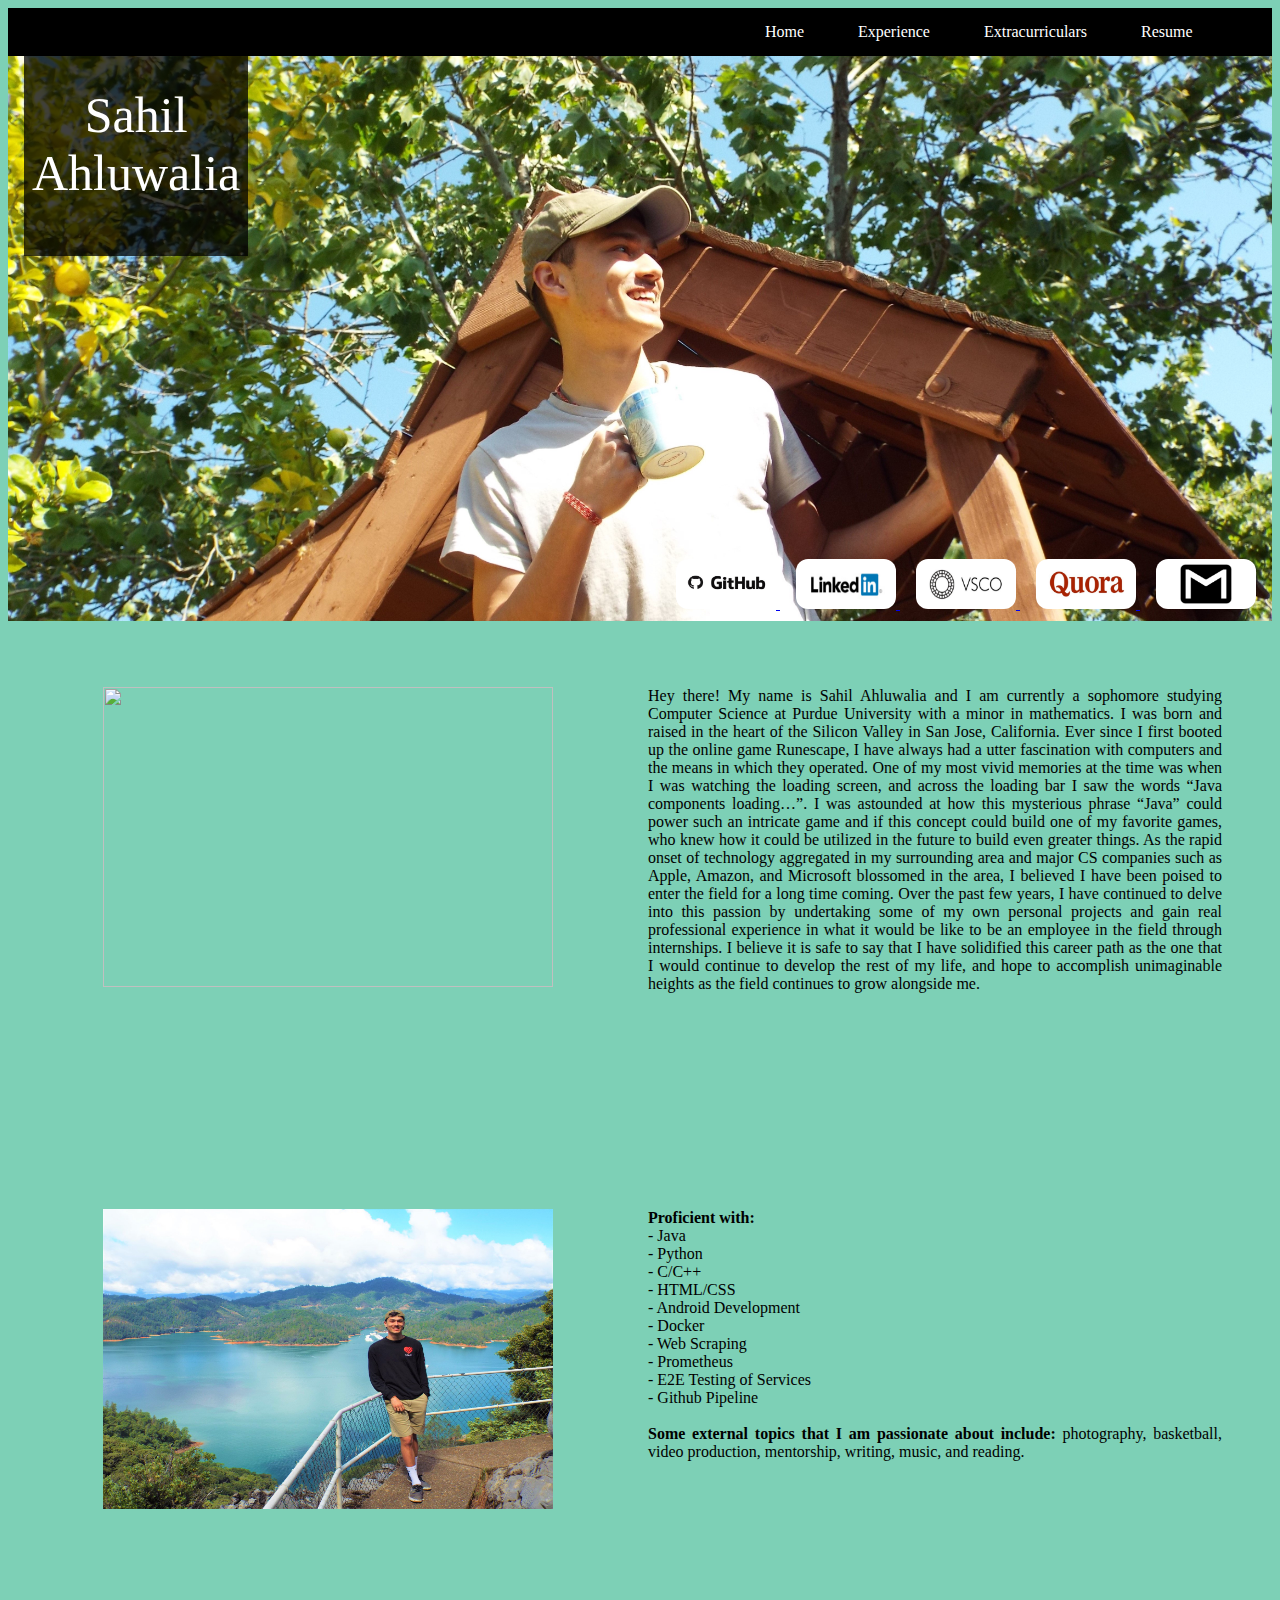
==== index.html @ 5175c30b "Add files via upload" ====
<!DOCTYPE html>

<html>
<head>
	<meta charset="utf-8">
	<title>Sahil Ahluwalia</title>
	<link rel="stylesheet" href="style.css">
</head>

<!-- Navigation -->
<section>
	<body>
		<ul class = "navBar">
			<li><a href="index.html">Home</a></li>
			<li><a href="experience.html">Experience</a></li>
			<li><a href="extracurriculars.html">Extracurriculars</a></li>
			<li><a href="externalFiles/resume.pdf" target="_blank">Resume</a>/<li>
		</ul>
	</body>

	<div class = "container">
		<img src="images/home.jpg" class = "center">
		<div class="qHeader">
			<h1><font face="Garamond"><p style="font-size:50px">Sahil Ahluwalia</p></font></h1>
		</div>
			<div class="bottomRight">
				<h2><font face="Trebuchet MS"><p style="font-size:45px"></font></h2>

				<a href="https://github.com/sahluwalia17" target="_blank">
		    		<img src="images/github.jpg" class = "rounded" alt="GitHub" style="width:100px;height:50px;align:center"/>
		        </a>
		        &nbsp;
		        &nbsp;
				<a href="https://www.linkedin.com/in/sahil-ahluwalia-886a7913a/" target="_blank">
					<img src="images/linkedinicon.jpg" class = "rounded" alt="LinkedIn" style="width:100px;height:50px;align:center"/>
				</a> 
				&nbsp;
		        &nbsp;
				<a href="https://vsco.co/sahil-ahluwalia/images/1" target="_blank">
					<img src="images/vscoicon.jpg" class = "rounded" alt="VSCO" style="width:100px;height:50px;align:center"/>
				</a> 
				&nbsp;
		        &nbsp;
				<a href="https://www.quora.com/profile/Sahil-Ahluwalia-3" target="_blank">
					<img src="images/quora.jpg" class = "rounded" alt="Quora" style="width:100px;height:50px;align:center"/>
				</a> 
				&nbsp;
		        &nbsp;
				<a href="mailto:sahilahluwalia3@gmail.com" target="_blank">
					<img src="images/gmail.png" class = "rounded" alt="mail" style="width:100px;height:50px;align:center"/>
				</a> 
			</div>
		</div>
	</div>
</section>

<section>
	<img src="images/grad.jpg" class = "homepage" style = "float:left">
	<p align = "justify" class = "aboutme">Hey there! My name is Sahil Ahluwalia and I am currently a sophomore studying Computer Science at Purdue University with a minor in mathematics. I was born and raised in the heart of the Silicon Valley in San Jose, California. Ever since I first booted up the online game Runescape, I have always had a utter fascination with computers and the means in which they operated. One of my most vivid memories at the time was when I was watching the loading screen, and across the loading bar I saw the words “Java components loading…”. I was astounded at how this mysterious phrase “Java” could power such an intricate game and if this concept could build one of my favorite games, who knew how it could be utilized in the future to build even greater things. As the rapid onset of technology aggregated in my surrounding area and major CS companies such as Apple, Amazon, and Microsoft blossomed in the area, I believed I have been poised to enter the field for a long time coming. Over the past few years, I have continued to delve into this passion by undertaking some of my own personal projects and gain real professional experience in what it would be like to be an employee in the field through internships. I believe it is safe to say that I have solidified this career path as the one that I would continue to develop the rest of my life, and hope to accomplish unimaginable heights as the field continues to grow alongside me.</p>
</section>

<section>
	<img src="images/shasta.jpg" class = "homepage" style = "float:left">
	<p align = "justify" class = "aboutme">
		<strong>Proficient with:</strong><br>
		- Java<br>
		- Python<br>
		- C/C++<br>
		- HTML/CSS<br>
		- Android Development<br>
		- Docker<br>
		- Web Scraping<br>
		- Prometheus<br>
		- E2E Testing of Services<br>
	 	- Github Pipeline<br><br>
	 	<strong>Some external topics that I am passionate about include:</strong> photography, basketball, video production, mentorship, writing, music, and reading.</p>
</section>

</html>
---- style.css ----
html{
	margin: 0;
	padding: 0
	height: 95%;
	padding-bottom: 500px;
}

body{
  background-color: #7dd0b6;
}

.navBar{
	background-color: black;
	font-family: Garamond;
	text-decoration-color: white;
	list-style: none;
	text-align: right;
	padding: 15px 0 15px 0;
	margin: 0px;
}

.navBar > li {
	display: inline-block;
	padding: 0 25px 0 25px;
}

.navBar > li > a {
	text-decoration: none;
	color: white;
}

h1 {
	position: absolute;
  	bottom: 0px;
  	left: 0px;
  	background: rgba(0, 0, 0, 0.75);
  	padding: 4px 8px;
  	color: white;
  	margin: 0;
  	font: 14px Sans-Serif;
}

.opp h1 {
  background: rgba(255, 255, 255, 0.75);
  color: black;
}


.rounded{
	border-radius: 12px;
}


.container {
    position: relative;
    text-align: center;
    color: white;
}

.centered {
    position: absolute;
    top: 50%;
    left: 50%;
    transform: translate(-50%, -50%);
}

.qHeader {
    position: absolute;
    top: 200px;
    left: 16px;
}

.bottomRight {
	position: absolute;
    bottom: 8px;
    right: 16px;
}

.homepage {
  padding-top: 50px;
  width: 450px;
  height: 300px;
  padding-left: 95px;
  padding-right: 95px;
}


.sidepic-1 {
	width: 550px;
	height: 300px;
	padding-left: 150px;
	padding-right: 95px;
}

.exp-1{
  padding-right: 150px;
  padding-bottom: 200px;
}

.exp-1-spec{
  padding-right: 150px;
  padding-bottom: 100px;
}

.sidepic-2 {
  width: 550px;
  height: 300px;
  padding-left: 95px;
  padding-right: 150px;
}

.exp-2{
  padding-left: 150px;
  padding-right: 650px;
  padding-bottom: 200px;
}

.center {
    display: block;
    margin-left: auto;
    margin-right: auto;
    width: 100%;
    height: 100%;
}

.bcenter{
	display: block;
    margin-left: auto;
    margin-right: auto;
}

.experience-align{
  text-align: center;
  padding-left: 50px;
}

.aboutme{
  padding-top: 50px;
  padding-right: 50px;
  padding-bottom: 150px;
}
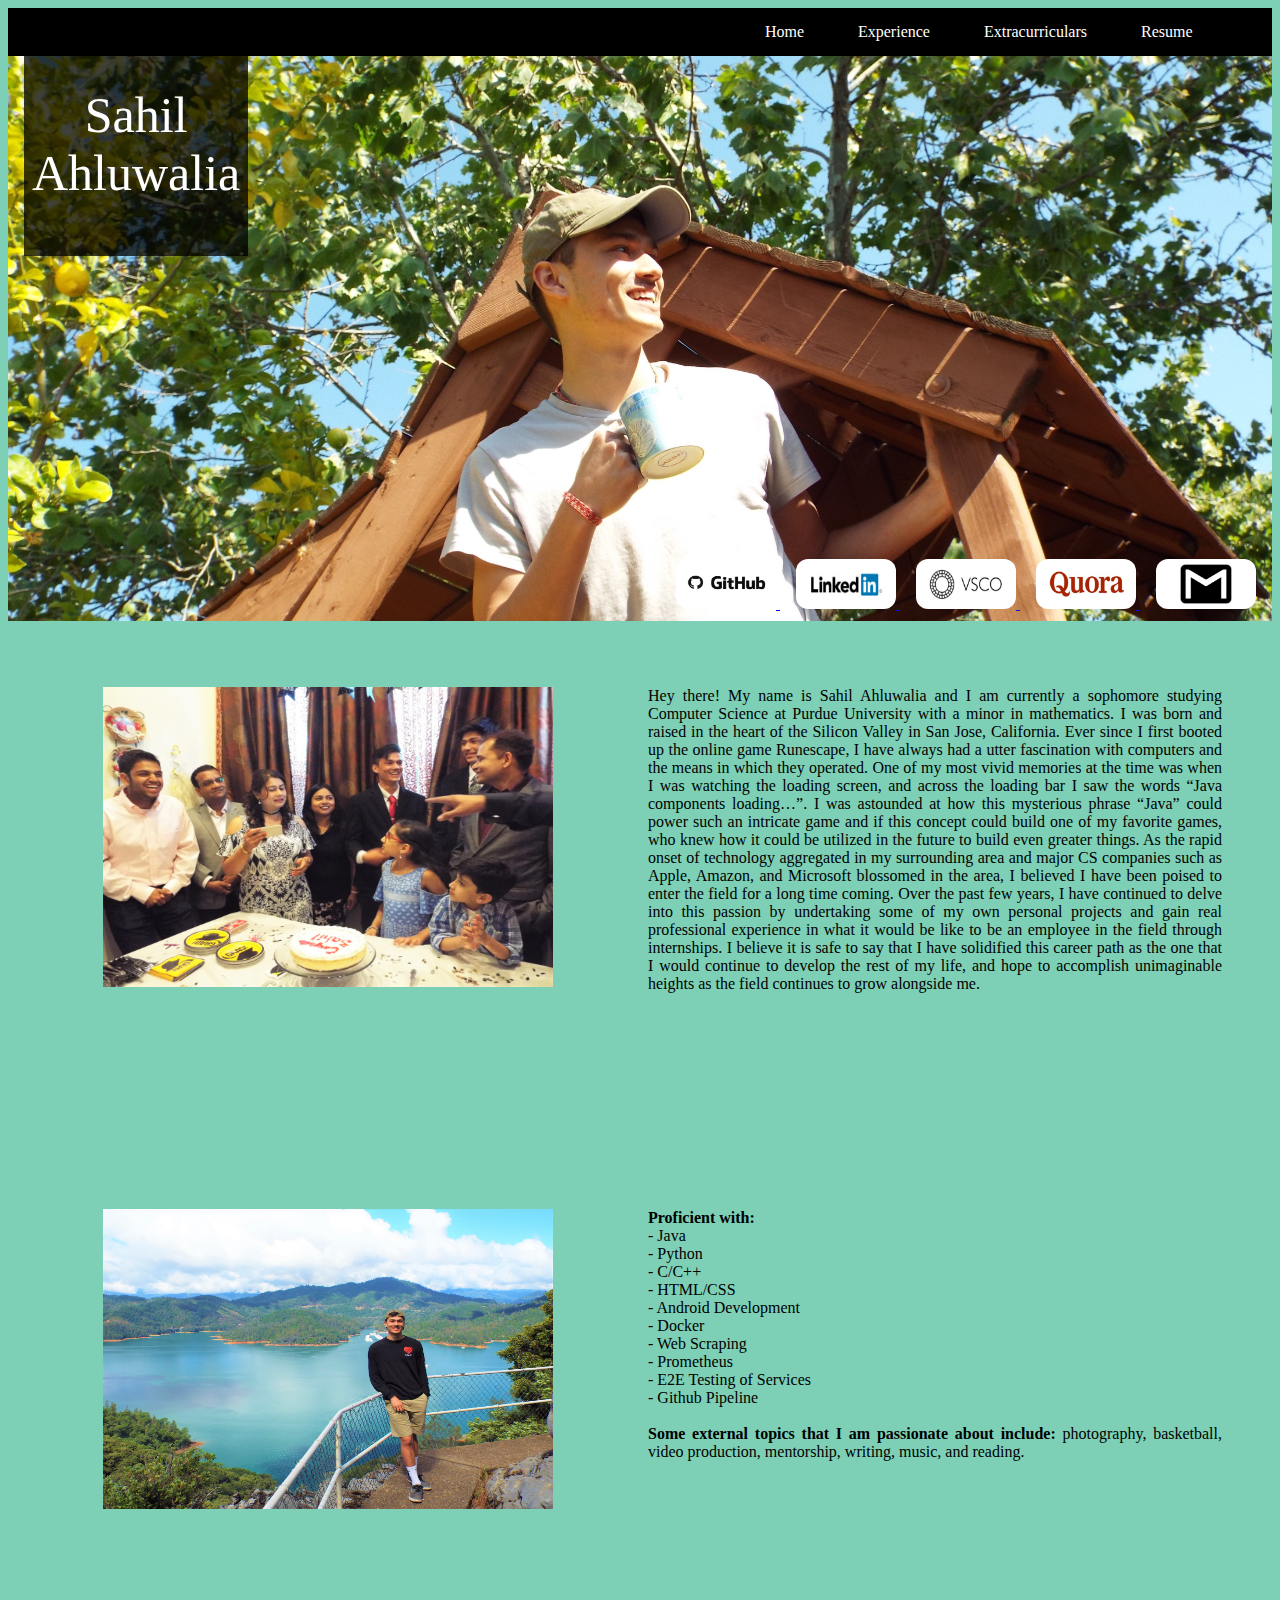
==== commit 58f123dc: "Update index.html" ====
--- a/index.html
+++ b/index.html
@@ -55,7 +55,7 @@
 </section>
 
 <section>
-	<img src="images/grad.jpg" class = "homepage" style = "float:left">
+	<img src="images/grad.JPG" class = "homepage" style = "float:left">
 	<p align = "justify" class = "aboutme">Hey there! My name is Sahil Ahluwalia and I am currently a sophomore studying Computer Science at Purdue University with a minor in mathematics. I was born and raised in the heart of the Silicon Valley in San Jose, California. Ever since I first booted up the online game Runescape, I have always had a utter fascination with computers and the means in which they operated. One of my most vivid memories at the time was when I was watching the loading screen, and across the loading bar I saw the words “Java components loading…”. I was astounded at how this mysterious phrase “Java” could power such an intricate game and if this concept could build one of my favorite games, who knew how it could be utilized in the future to build even greater things. As the rapid onset of technology aggregated in my surrounding area and major CS companies such as Apple, Amazon, and Microsoft blossomed in the area, I believed I have been poised to enter the field for a long time coming. Over the past few years, I have continued to delve into this passion by undertaking some of my own personal projects and gain real professional experience in what it would be like to be an employee in the field through internships. I believe it is safe to say that I have solidified this career path as the one that I would continue to develop the rest of my life, and hope to accomplish unimaginable heights as the field continues to grow alongside me.</p>
 </section>
 
@@ -76,4 +76,4 @@
 	 	<strong>Some external topics that I am passionate about include:</strong> photography, basketball, video production, mentorship, writing, music, and reading.</p>
 </section>
 
-</html>+</html>
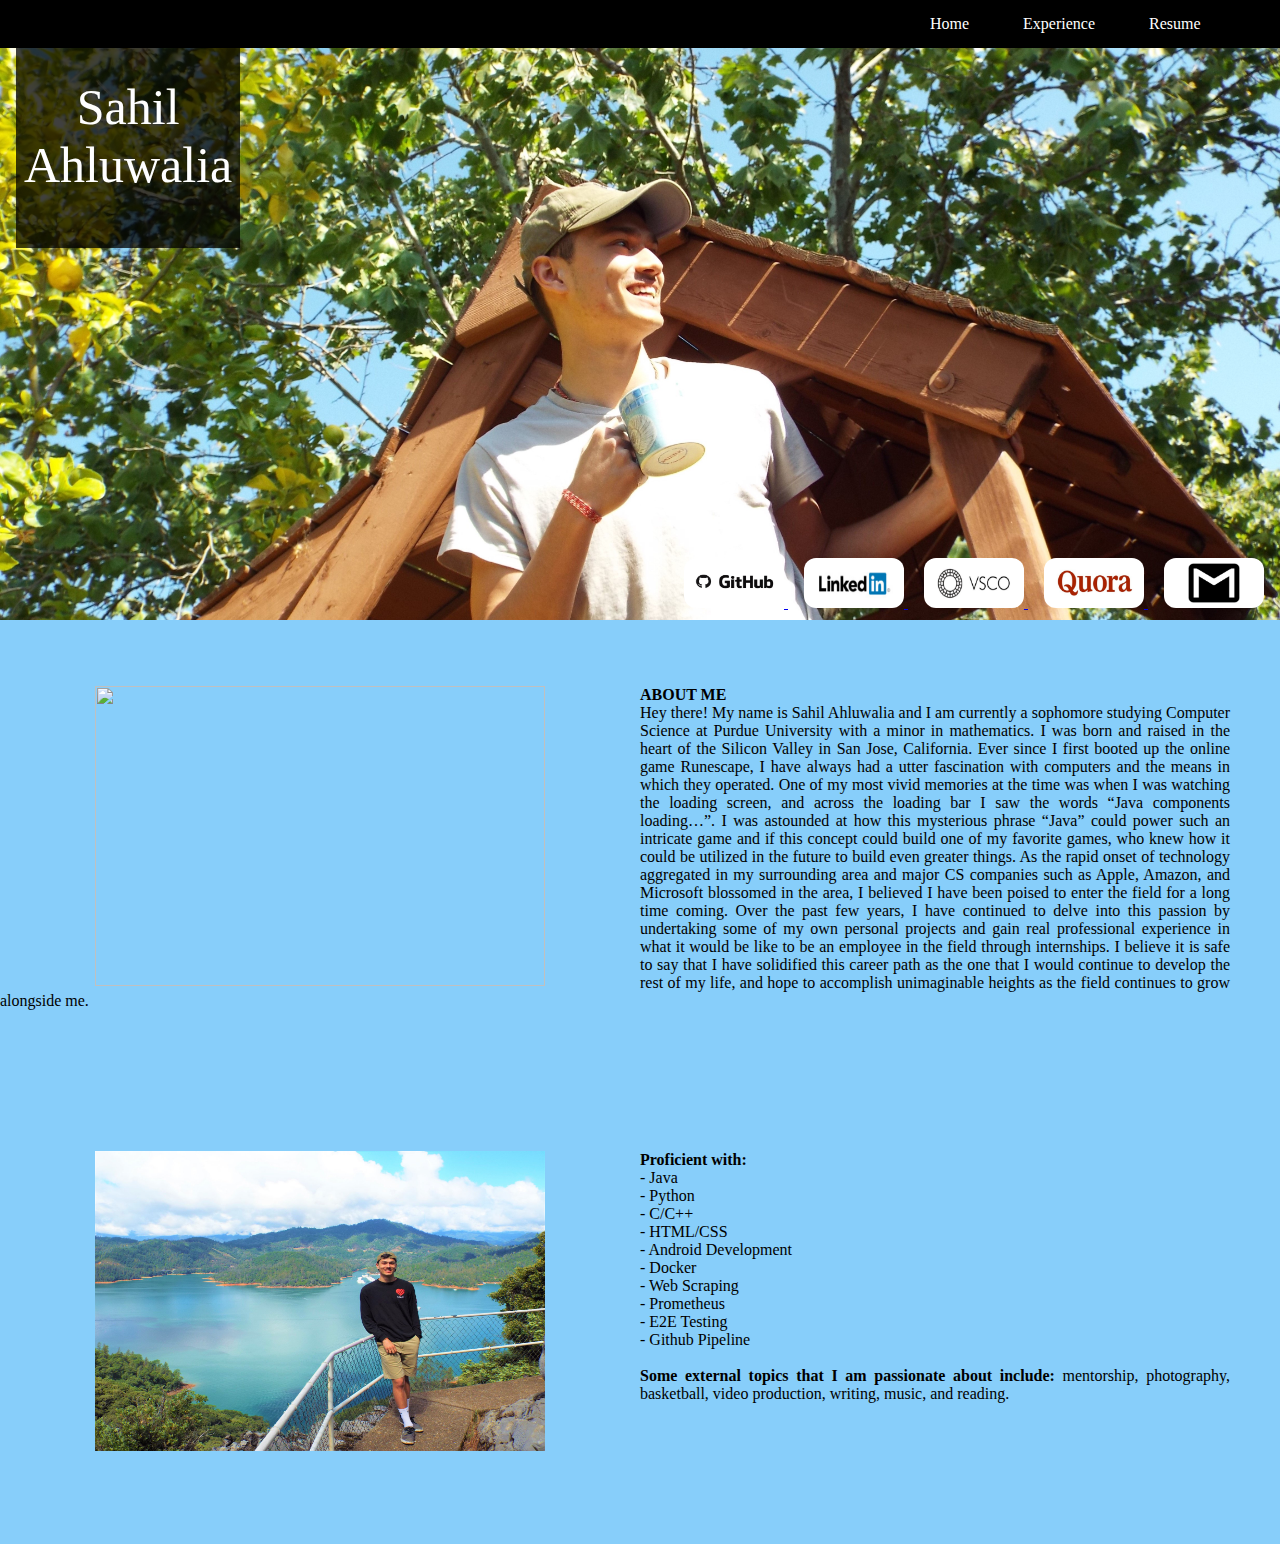
==== commit 3da8e73e: "Add files via upload" ====
--- a/index.html
+++ b/index.html
@@ -1,79 +1,76 @@
 <!DOCTYPE html>
 
 <html>
-<head>
-	<meta charset="utf-8">
-	<title>Sahil Ahluwalia</title>
-	<link rel="stylesheet" href="style.css">
-</head>
+	<head>
+		<title>Sahil Ahluwalia</title>
+		<link rel="stylesheet" href="style.css">
+	</head>
 
-<!-- Navigation -->
-<section>
-	<body>
-		<ul class = "navBar">
-			<li><a href="index.html">Home</a></li>
-			<li><a href="experience.html">Experience</a></li>
-			<li><a href="extracurriculars.html">Extracurriculars</a></li>
-			<li><a href="externalFiles/resume.pdf" target="_blank">Resume</a>/<li>
-		</ul>
-	</body>
+	<!-- Navigation -->
+	<section>
+		<body>
+			<ul class = "navBar">
+				<li><a href="index.html">Home</a></li>
+				<li><a href="experience.html">Experience</a></li>
+				<li><a href="externalFiles/resume.pdf" target="_blank">Resume</a>/<li>
+			</ul>
+		</body>
 
-	<div class = "container">
-		<img src="images/home.jpg" class = "center">
-		<div class="qHeader">
-			<h1><font face="Garamond"><p style="font-size:50px">Sahil Ahluwalia</p></font></h1>
-		</div>
-			<div class="bottomRight">
-				<h2><font face="Trebuchet MS"><p style="font-size:45px"></font></h2>
+		<div class = "container">
+			<img src="images/home.jpg" class = "center">
+			<div class="qHeader">
+				<h1><font face="Garamond"><p style="font-size:50px">Sahil Ahluwalia</p></font></h1>
+			</div>
+				<div class="bottomRight">
+					<h2><font face="Trebuchet MS"><p style="font-size:45px"></font></h2>
 
-				<a href="https://github.com/sahluwalia17" target="_blank">
-		    		<img src="images/github.jpg" class = "rounded" alt="GitHub" style="width:100px;height:50px;align:center"/>
-		        </a>
-		        &nbsp;
-		        &nbsp;
-				<a href="https://www.linkedin.com/in/sahil-ahluwalia-886a7913a/" target="_blank">
-					<img src="images/linkedinicon.jpg" class = "rounded" alt="LinkedIn" style="width:100px;height:50px;align:center"/>
-				</a> 
-				&nbsp;
-		        &nbsp;
-				<a href="https://vsco.co/sahil-ahluwalia/images/1" target="_blank">
-					<img src="images/vscoicon.jpg" class = "rounded" alt="VSCO" style="width:100px;height:50px;align:center"/>
-				</a> 
-				&nbsp;
-		        &nbsp;
-				<a href="https://www.quora.com/profile/Sahil-Ahluwalia-3" target="_blank">
-					<img src="images/quora.jpg" class = "rounded" alt="Quora" style="width:100px;height:50px;align:center"/>
-				</a> 
-				&nbsp;
-		        &nbsp;
-				<a href="mailto:sahilahluwalia3@gmail.com" target="_blank">
-					<img src="images/gmail.png" class = "rounded" alt="mail" style="width:100px;height:50px;align:center"/>
-				</a> 
+					<a href="https://github.com/sahluwalia17" target="_blank">
+			    		<img src="images/github.jpg" class = "rounded" alt="GitHub" style="width:100px;height:50px;align:center"/>
+			        </a>
+			        &nbsp;
+			        &nbsp;
+					<a href="https://www.linkedin.com/in/sahil-ahluwalia-886a7913a/" target="_blank">
+						<img src="images/linkedinicon.jpg" class = "rounded" alt="LinkedIn" style="width:100px;height:50px;align:center"/>
+					</a> 
+					&nbsp;
+			        &nbsp;
+					<a href="https://vsco.co/sahil-ahluwalia/images/1" target="_blank">
+						<img src="images/vscoicon.jpg" class = "rounded" alt="VSCO" style="width:100px;height:50px;align:center"/>
+					</a> 
+					&nbsp;
+			        &nbsp;
+					<a href="https://www.quora.com/profile/Sahil-Ahluwalia-3" target="_blank">
+						<img src="images/quora.jpg" class = "rounded" alt="Quora" style="width:100px;height:50px;align:center"/>
+					</a> 
+					&nbsp;
+			        &nbsp;
+					<a href="mailto:sahilahluwalia3@gmail.com" target="_blank">
+						<img src="images/gmail.png" class = "rounded" alt="mail" style="width:100px;height:50px;align:center"/>
+					</a> 
+				</div>
 			</div>
 		</div>
-	</div>
-</section>
+	</section>
 
-<section>
-	<img src="images/grad.JPG" class = "homepage" style = "float:left">
-	<p align = "justify" class = "aboutme">Hey there! My name is Sahil Ahluwalia and I am currently a sophomore studying Computer Science at Purdue University with a minor in mathematics. I was born and raised in the heart of the Silicon Valley in San Jose, California. Ever since I first booted up the online game Runescape, I have always had a utter fascination with computers and the means in which they operated. One of my most vivid memories at the time was when I was watching the loading screen, and across the loading bar I saw the words “Java components loading…”. I was astounded at how this mysterious phrase “Java” could power such an intricate game and if this concept could build one of my favorite games, who knew how it could be utilized in the future to build even greater things. As the rapid onset of technology aggregated in my surrounding area and major CS companies such as Apple, Amazon, and Microsoft blossomed in the area, I believed I have been poised to enter the field for a long time coming. Over the past few years, I have continued to delve into this passion by undertaking some of my own personal projects and gain real professional experience in what it would be like to be an employee in the field through internships. I believe it is safe to say that I have solidified this career path as the one that I would continue to develop the rest of my life, and hope to accomplish unimaginable heights as the field continues to grow alongside me.</p>
-</section>
+	<section>
+		<img src="images/grad.jpg" class = "homepage" style = "float:left">
+		<p align = "justify" class = "aboutme"><strong>ABOUT ME </strong><br>Hey there! My name is Sahil Ahluwalia and I am currently a sophomore studying Computer Science at Purdue University with a minor in mathematics. I was born and raised in the heart of the Silicon Valley in San Jose, California. Ever since I first booted up the online game Runescape, I have always had a utter fascination with computers and the means in which they operated. One of my most vivid memories at the time was when I was watching the loading screen, and across the loading bar I saw the words “Java components loading…”. I was astounded at how this mysterious phrase “Java” could power such an intricate game and if this concept could build one of my favorite games, who knew how it could be utilized in the future to build even greater things. As the rapid onset of technology aggregated in my surrounding area and major CS companies such as Apple, Amazon, and Microsoft blossomed in the area, I believed I have been poised to enter the field for a long time coming. Over the past few years, I have continued to delve into this passion by undertaking some of my own personal projects and gain real professional experience in what it would be like to be an employee in the field through internships. I believe it is safe to say that I have solidified this career path as the one that I would continue to develop the rest of my life, and hope to accomplish unimaginable heights as the field continues to grow alongside me.</p>
+	</section>
 
-<section>
-	<img src="images/shasta.jpg" class = "homepage" style = "float:left">
-	<p align = "justify" class = "aboutme">
-		<strong>Proficient with:</strong><br>
-		- Java<br>
-		- Python<br>
-		- C/C++<br>
-		- HTML/CSS<br>
-		- Android Development<br>
-		- Docker<br>
-		- Web Scraping<br>
-		- Prometheus<br>
-		- E2E Testing of Services<br>
-	 	- Github Pipeline<br><br>
-	 	<strong>Some external topics that I am passionate about include:</strong> photography, basketball, video production, mentorship, writing, music, and reading.</p>
-</section>
-
-</html>
+	<section>
+		<img src="images/shasta.jpg" class = "homepage" style = "float:left">
+		<p align = "justify" class = "aboutme">
+			<strong>Proficient with:</strong><br>
+			- Java<br>
+			- Python<br>
+			- C/C++<br>
+			- HTML/CSS<br>
+			- Android Development<br>
+			- Docker<br>
+			- Web Scraping<br>
+			- Prometheus<br>
+			- E2E Testing<br>
+		 	- Github Pipeline<br><br>
+		 	<strong>Some external topics that I am passionate about include:</strong> mentorship, photography, basketball, video production, writing, music, and reading.</p>
+	</section>
+</html>--- a/style.css
+++ b/style.css
@@ -2,11 +2,18 @@
 	margin: 0;
 	padding: 0
 	height: 95%;
-	padding-bottom: 500px;
+	padding-bottom: 50px;
 }
 
 body{
-  background-color: #7dd0b6;
+  background-color: #87CEFA;
+  padding: 0;
+  margin: 0;
+}
+
+footer {
+  margin-bottom: 200px;
+  overflow: hidden;
 }
 
 .navBar{
@@ -137,5 +144,5 @@
 .aboutme{
   padding-top: 50px;
   padding-right: 50px;
-  padding-bottom: 150px;
-}+  padding-bottom: 75px;
+}
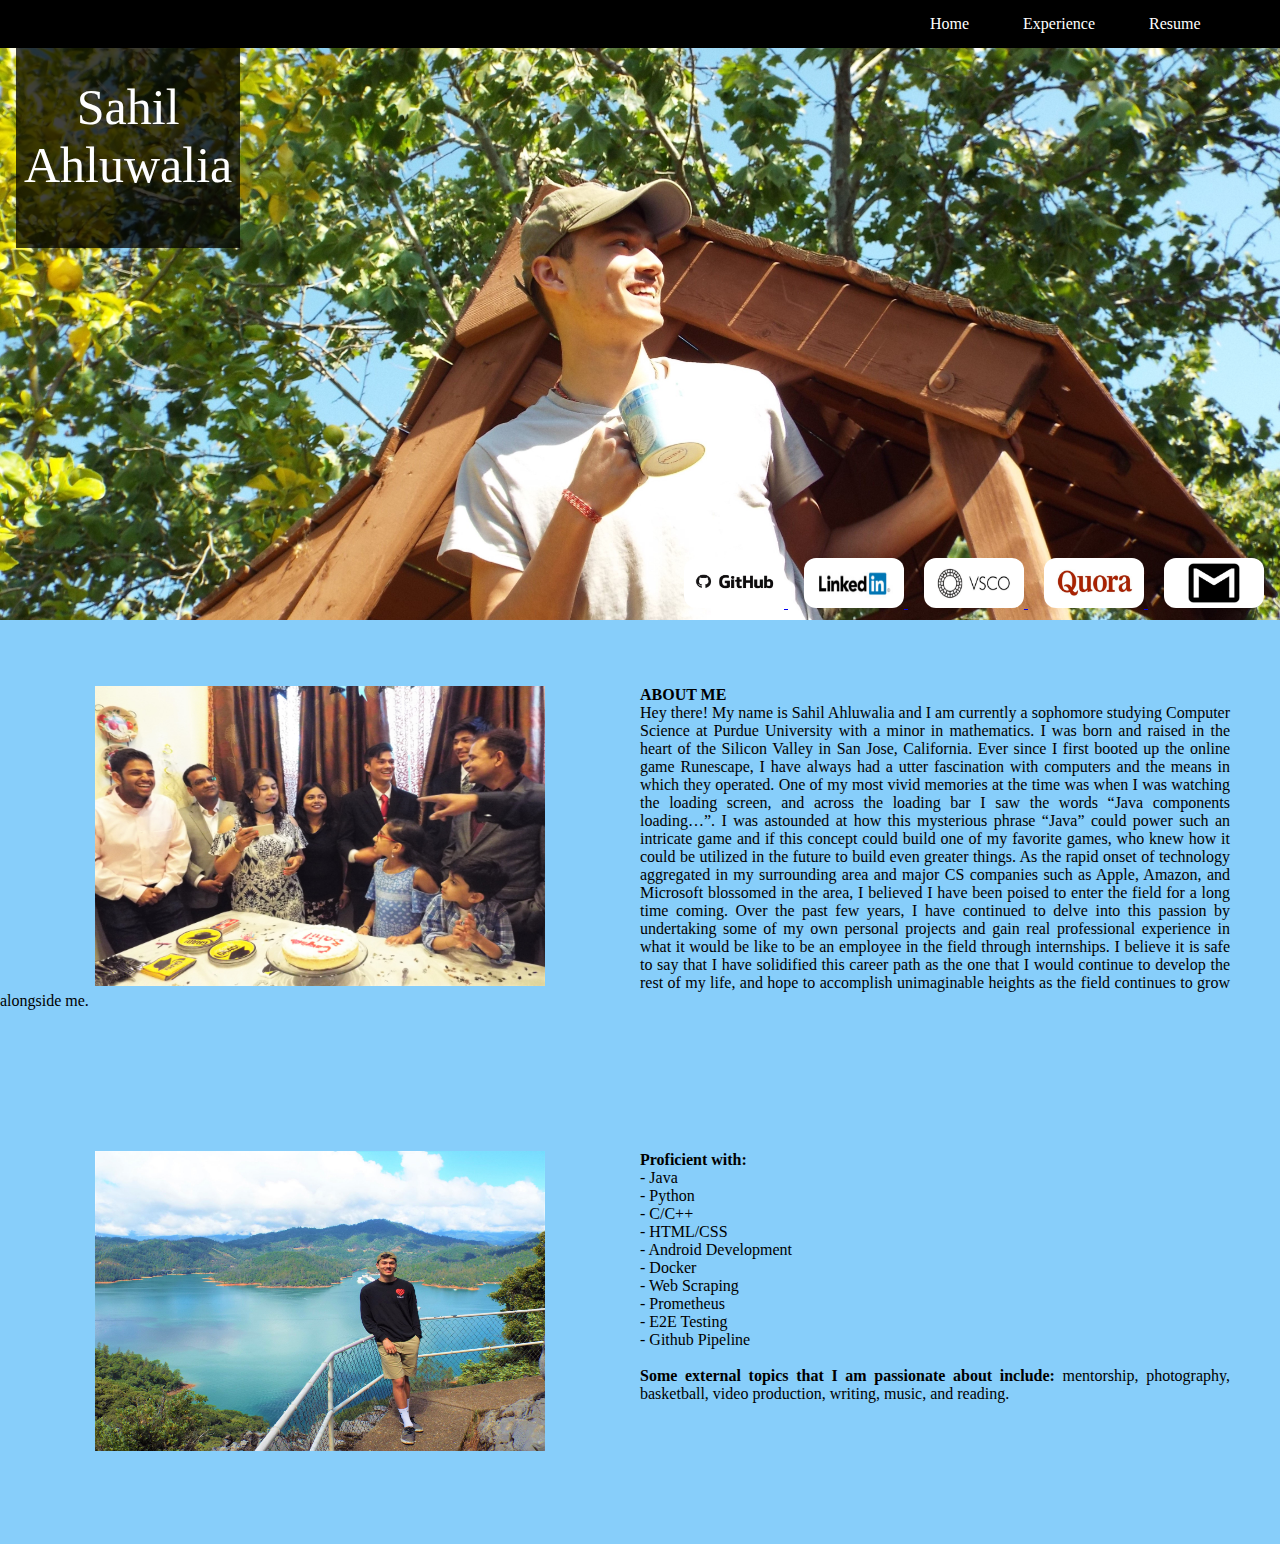
==== commit af9fa0be: "Update index.html" ====
--- a/index.html
+++ b/index.html
@@ -53,7 +53,7 @@
 	</section>
 
 	<section>
-		<img src="images/grad.jpg" class = "homepage" style = "float:left">
+		<img src="images/grad.JPG" class = "homepage" style = "float:left">
 		<p align = "justify" class = "aboutme"><strong>ABOUT ME </strong><br>Hey there! My name is Sahil Ahluwalia and I am currently a sophomore studying Computer Science at Purdue University with a minor in mathematics. I was born and raised in the heart of the Silicon Valley in San Jose, California. Ever since I first booted up the online game Runescape, I have always had a utter fascination with computers and the means in which they operated. One of my most vivid memories at the time was when I was watching the loading screen, and across the loading bar I saw the words “Java components loading…”. I was astounded at how this mysterious phrase “Java” could power such an intricate game and if this concept could build one of my favorite games, who knew how it could be utilized in the future to build even greater things. As the rapid onset of technology aggregated in my surrounding area and major CS companies such as Apple, Amazon, and Microsoft blossomed in the area, I believed I have been poised to enter the field for a long time coming. Over the past few years, I have continued to delve into this passion by undertaking some of my own personal projects and gain real professional experience in what it would be like to be an employee in the field through internships. I believe it is safe to say that I have solidified this career path as the one that I would continue to develop the rest of my life, and hope to accomplish unimaginable heights as the field continues to grow alongside me.</p>
 	</section>
 
@@ -73,4 +73,4 @@
 		 	- Github Pipeline<br><br>
 		 	<strong>Some external topics that I am passionate about include:</strong> mentorship, photography, basketball, video production, writing, music, and reading.</p>
 	</section>
-</html>+</html>
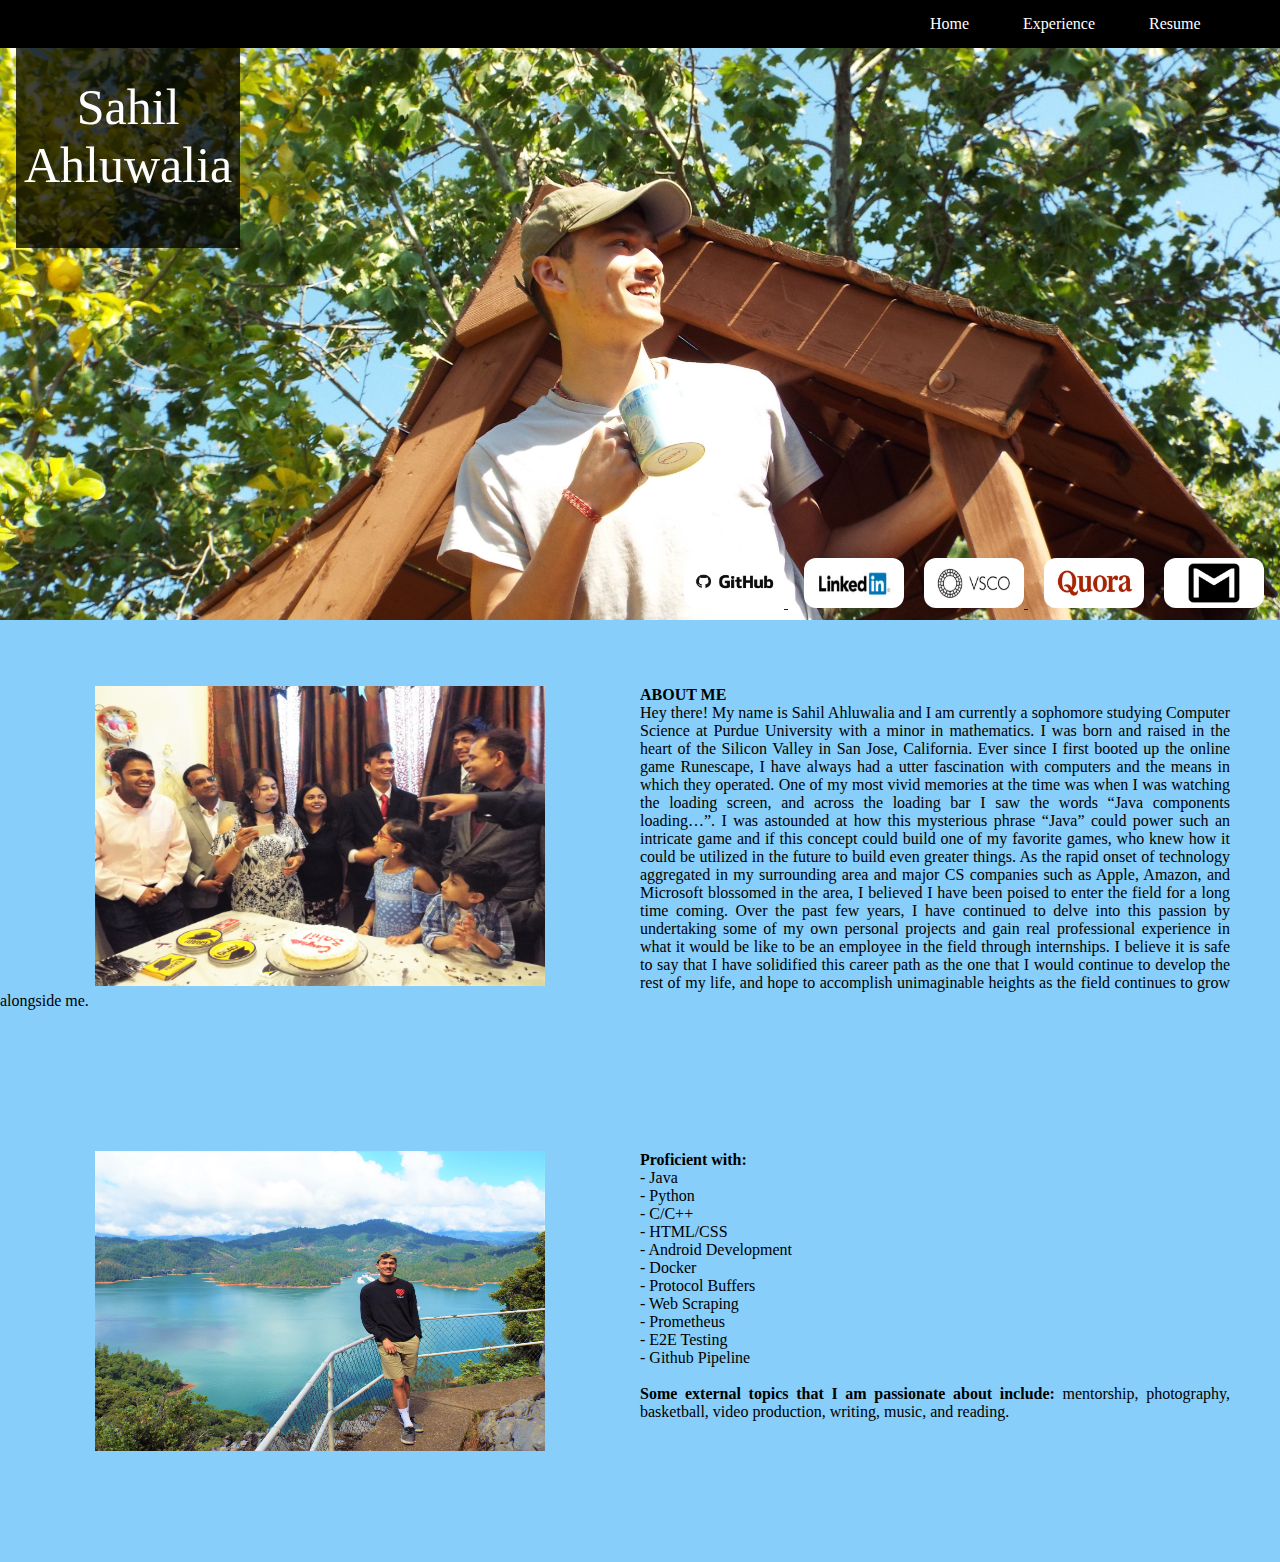
==== commit 570790a2: "Update index.html" ====
--- a/index.html
+++ b/index.html
@@ -67,6 +67,7 @@
 			- HTML/CSS<br>
 			- Android Development<br>
 			- Docker<br>
+			- Protocol Buffers<br>
 			- Web Scraping<br>
 			- Prometheus<br>
 			- E2E Testing<br>
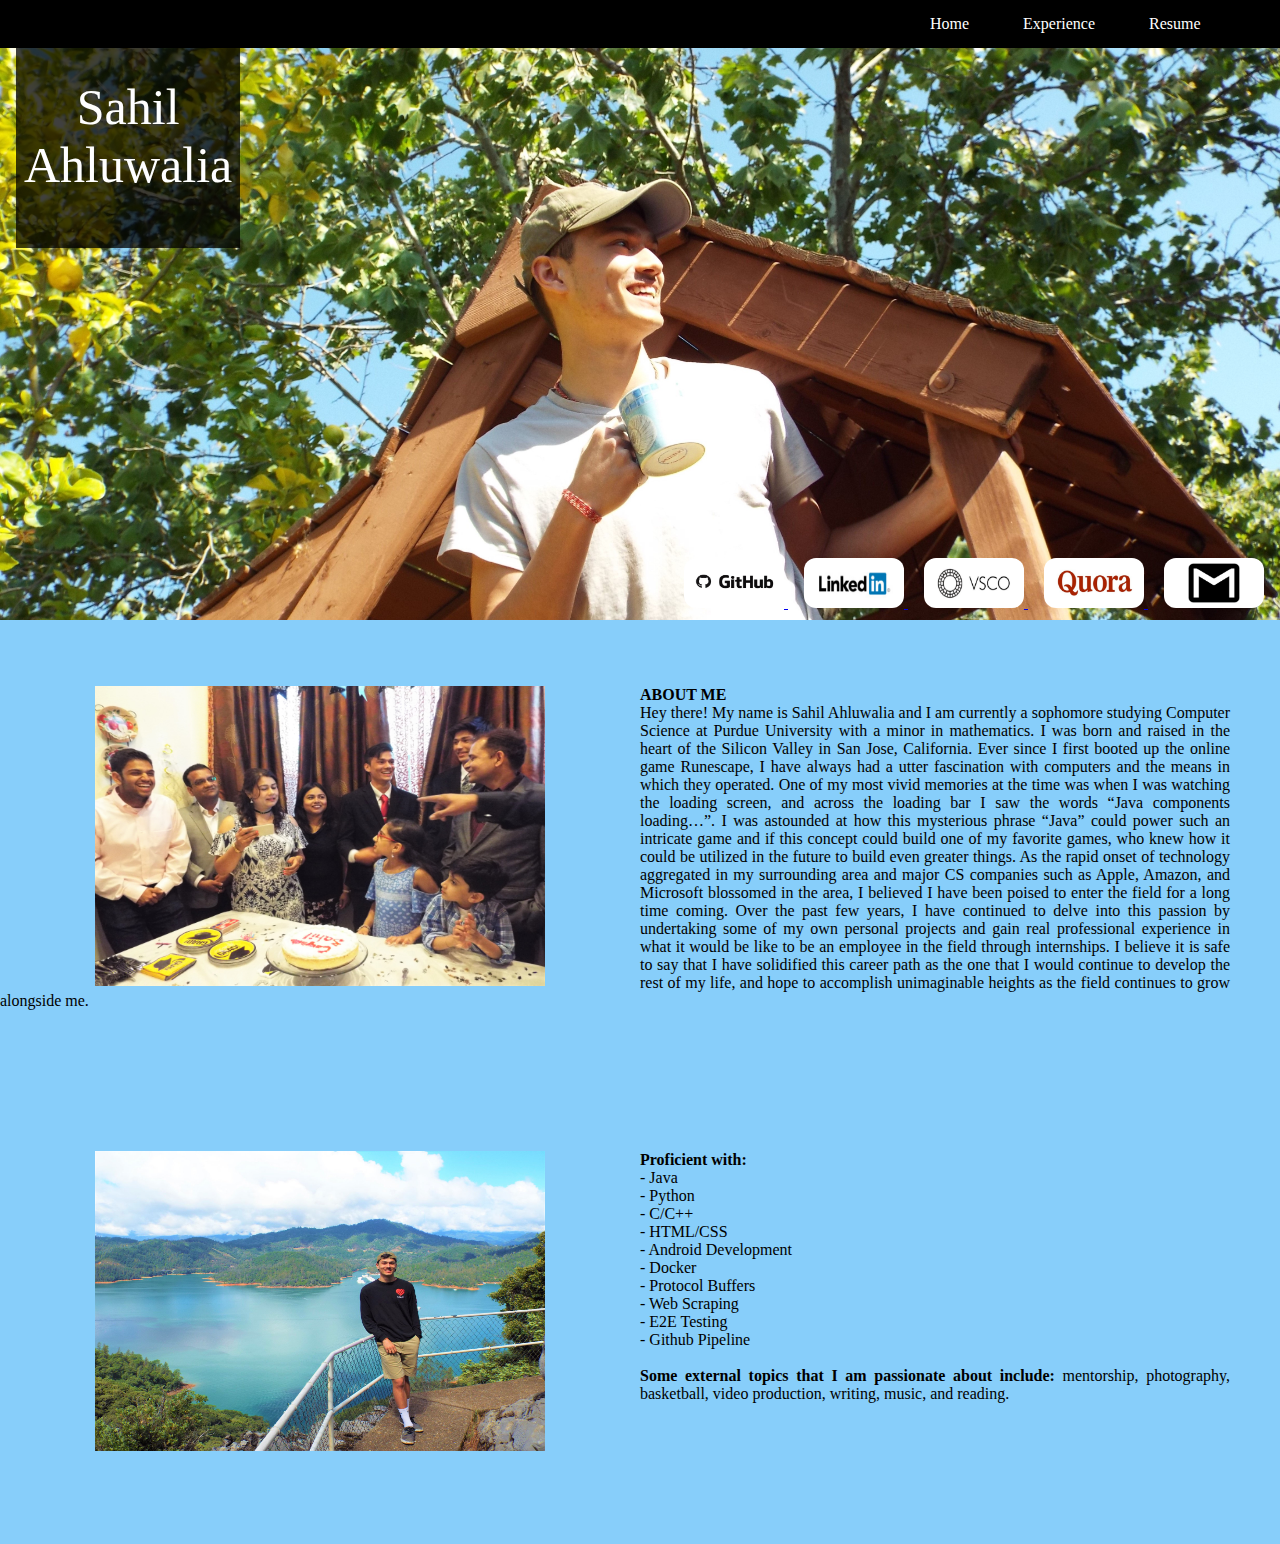
==== commit 4d8f2820: "Update index.html" ====
--- a/index.html
+++ b/index.html
@@ -69,7 +69,6 @@
 			- Docker<br>
 			- Protocol Buffers<br>
 			- Web Scraping<br>
-			- Prometheus<br>
 			- E2E Testing<br>
 		 	- Github Pipeline<br><br>
 		 	<strong>Some external topics that I am passionate about include:</strong> mentorship, photography, basketball, video production, writing, music, and reading.</p>
